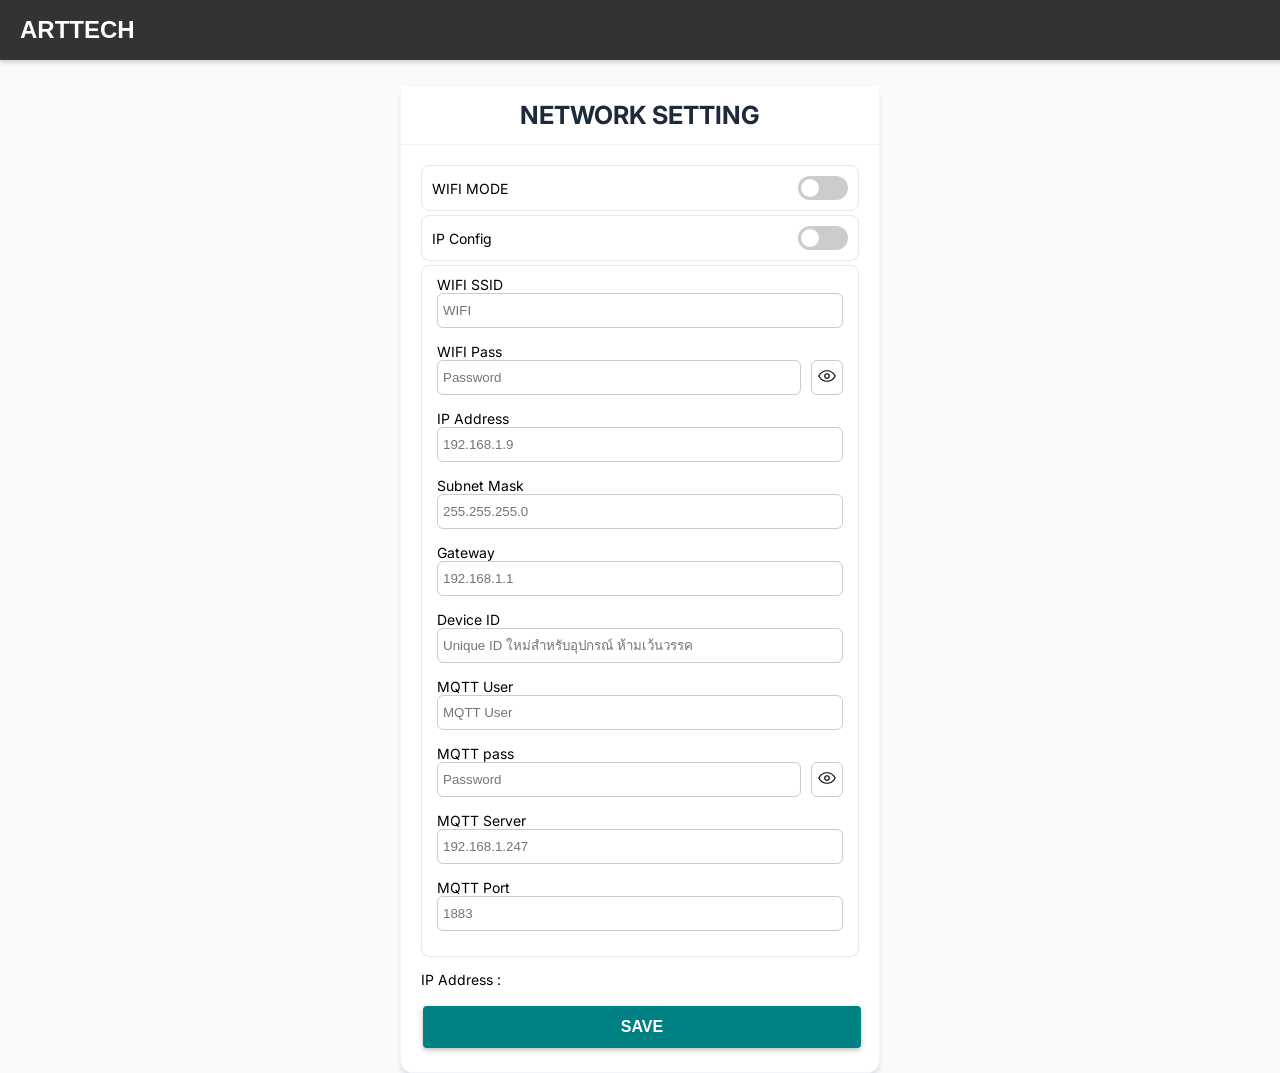
==== data/network.html @ 27d4adc0 "add first code" ====
<!DOCTYPE html>
<html lang="en">

<head>
  <meta charset="UTF-8" />
  <meta http-equiv="X-UA-Compatible" content="IE=edge" />
  <meta name="viewport" content="width=device-width, initial-scale=1.0" />
  <title>ARTTECH</title>
  <link rel="stylesheet" href="substyle.css" />
  <link rel="stylesheet" href="mainstyle.css" />
</head>

<body>
  <header class="navbar">
    <div class="navbar-brand">
      <a href="index.html" class="navbar-logo-link">
        <span class="navbar-text">ARTTECH</span>
      </a>
    </div>
  </header>

<div class="main-container">
    <div class="blockhead">
      <div class="blockname">
        <p class="namehead">NETWORK SETTING</p>
       
      </div>
    </div>

    <div class="blockcontent">
      <!-- //ToggleSetting////////////////////////////////////////////////////////////////////////////////////// -->

      <div class="toggle-row">
        <span class="toggle">WIFI MODE
          <span id="wifi-mode" class="toggle-batt"></span>
        </span>

        <label class="switch">
          <input id="wifiModeToggle" type="checkbox" onchange="wifiMode(this); toggleSetting(this, 'wifi mode')" />
          <span class="slider"></span>
        </label>
      </div>

      <div class="toggle-row">
        <span class="toggle">IP Config
          <span id="ipConfig" class="toggle-batt"></span>
        </span>

        <label class="switch">
          <input id="ipConfigToggle" type="checkbox" onchange="IPconfig(this)" />
          <span class="slider"></span>
        </label>
      </div>

      <!--.//input field///////////////////////////////////////////////////////////////////////////////////// -->

      <div class="card-main">
        <div class="para-name"><span>WIFI SSID</span></div>
        <form class="setting-input" data-setting="wifi_ssid">
          <div class="form-row">
            <input class="text-input" type="text" id="wifi_ssid" name="wifi_ssid" placeholder="WIFI" required />
            <!-- <select id="ssidSelect" >
              <option value="" disabled selected class="dropdown-placeholder">
                Please select the device list
              </option>
            </select>
            <button class="button-set" id="scanBtn">Scan</button> -->
          </div>
        </form>

        <div class="para-name"><span>WIFI Pass</span></div>
        <form class="setting-input" data-setting="wifi_pass">
          <div class="form-row">
            <input id="wifi_pass" type="password" aria-describedby="toggleHint" placeholder="Password" />
            <button id="wifi_toggle" class="icon-btn" type="button" data-target="wifi_pass" aria-pressed="false"
              aria-label="แสดงรหัสผ่าน">
              <!-- ไอคอนตาแบบง่าย (SVG) -->
              <svg width="18" height="18" viewBox="0 0 24 24" fill="none" aria-hidden="true">
                <path d="M1 12s4-7 11-7 11 7 11 7-4 7-11 7S1 12 1 12z" stroke="currentColor" stroke-width="1.5" />
                <circle cx="12" cy="12" r="3" stroke="currentColor" stroke-width="1.5" />
              </svg>
            </button>
          </div>
        </form>
        <!--////////////////////////////////////////////////////////////////////////////////////////////////////////// -->

        <div class="block-ipstatic" id="ip-hide">
          <div class="para-name"><span>IP Address</span></div>
          <form class="setting-input" data-setting="ip_address">
            <div class="form-row">
              <input class="text-input" type="text" id="ip_address" name="ip_address" placeholder="192.168.1.9"
                required />
            </div>
          </form>

          <div class="para-name"><span>Subnet Mask</span></div>
          <form class="setting-input" data-setting="subnet_mask">
            <div class="form-row">
              <input class="text-input" type="text" id="subnet_mask" name="subnet_mask" placeholder="255.255.255.0"
                required />
            </div>
          </form>

          <div class="para-name"><span>Gateway</span></div>
          <form class="setting-input" data-setting="default_gateway">
            <div class="form-row">
              <input class="text-input" type="text" id="default_gateway" name="default_gateway" placeholder="192.168.1.1" required />
            </div>
          </form>
        </div>

        <!--////////////////////////////////////////////////////////////////////////////////////////////////////////// -->
        <div class="para-name"><span>Device ID</span></div>
        <form class="setting-input" data-setting="device_id">
          <div class="form-row">
            <input class="text-input" type="text" id="device_id" name="device_id" placeholder="Unique ID ใหม่สำหรับอุปกรณ์ ห้ามเว้นวรรค" required />
          </div>
        </form>

        <div class="para-name"><span>MQTT User</span></div>
        <form class="setting-input" data-setting="mqtt_server">
          <div class="form-row">
            <input class="text-input" type="text" id="mqtt_user" name="mqtt_user" placeholder="MQTT User" required />
          </div>
        </form>

        <div class="para-name"><span>MQTT pass</span></div>
        <form class="setting-input" data-setting="mqtt_pass">
          <div class="form-row">
            <input id="mqtt_pass" type="password" aria-describedby="toggleHint" placeholder="Password" />
            <button id="mqtt-toggle" class="icon-btn" type="button" data-target="mqtt_pass" aria-pressed="false"
              aria-label="แสดงรหัสผ่าน">
              <!-- ไอคอนตาแบบง่าย (SVG) -->
              <svg width="18" height="18" viewBox="0 0 24 24" fill="none" aria-hidden="true">
                <path d="M1 12s4-7 11-7 11 7 11 7-4 7-11 7S1 12 1 12z" stroke="currentColor" stroke-width="1.5" />
                <circle cx="12" cy="12" r="3" stroke="currentColor" stroke-width="1.5" />
              </svg>
            </button>
          </div>
        </form>

        <div class="para-name"><span>MQTT Server</span></div>
        <form class="setting-input" data-setting="mqtt_server">
          <div class="form-row">
            <input class="text-input" type="text" id="mqtt_server" name="mqtt_server" placeholder="192.168.1.247"
              required />
          </div>
        </form>

        <div class="para-name"><span>MQTT Port</span></div>
        <form class="setting-input" data-setting="mqtt_port">
          <div class="form-row">
            <input class="text-input" type="text" id="mqtt_port" name="mqtt_port" placeholder="1883" required />
          </div>
        </form>
      </div>

       <p class="ip-display">IP Address : <span id="esp32-ip"></span></p>

      <div class="card-middle">
        <button class="button-save" onclick="sendConfig()">SAVE</button>
      </div>
    </div>
  </div>

  <script src="info.js"></script>
  <script src="network.js"></script>
</body>

</html>
---- data/substyle.css ----
:root {
  --radainblock: 5px;
  --nameblockh: 70px;
  --widthblock: 650px;
  --theme1: #3b82f6;
  --theme2: #008184;
  --theme3: #24c522;
  --theme4: #008184;
  --blockh: 80px;
  --blockv: 140px;
  --blockw: 90px;
  --radainblock: 5px;
  --hover: 0.8;
}

.main-container {
  position: relative;
  margin-top: 85px;
  margin-bottom: 30px;
  width: 90%;
  font-size: 14px;
  max-width: 480px;
  box-sizing: border-box;
  background: white;
  border-radius: 12px;
  box-shadow: 0 4px 6px -1px rgba(0, 0, 0, 0.1), 0 2px 4px -1px rgba(0, 0, 0, 0.06);
  border: 1px solid #f1f5f9;
  display: flex;
  flex-direction: column;
}

.blockhead {
  padding: 14px;
  border-bottom: 1px solid #f1f5f9;
  background: white;
}

.blockdummy {
  height: 37px;
}

.blockcontent {
  padding: 20px;

}

.blockname {
  display: flex;
  justify-content: center;
}

.menu-grid {
  display: grid;
  /* 1. เปลี่ยนจาก 1fr เป็น auto และใช้ justify-content: center เพื่อดึงไอคอนมารวมตรงกลาง */
  grid-template-columns: repeat(3, auto);
  gap: 8px; /* 2. ลดระยะห่าง (Gap) ระหว่างไอคอนลงตามใจชอบ (เดิม 15px) */
  justify-content: center; 
  align-items: center;
  padding: 10px 0;
}

@media (max-width: 400px) {
  .menu-grid {
    /* ปรับสำหรับหน้าจอขนาดเล็กพิเศษ */
    grid-template-columns: repeat(2, auto);
    gap: 8px; /* ระยะห่างตอนสองแถว */
  }
}

.blockicon-row {
  display: flex;
  justify-content: center;
}

.blockicon {
  height: var(--blockh);
  width: var(--blockh);
  background-color: #fff;
  border-radius: var(--radainblock);
  -webkit-box-shadow: 0 10px 30px rgba(0, 0, 0, 0.2);
  box-shadow: 0px 0px 2px rgba(0, 0, 0, 0.2);
  border: 1px;
  display: grid;
  place-items: center;
  margin: 5px;
  cursor: pointer;
}

.blockicon:active {
  -webkit-box-shadow: 0 30px 50px rgba(0, 0, 0, .2);
  box-shadow: 0px 0px 5px rgba(0, 0, 0, .2);
  transform: translateY(5px);
}

.blockicon:hover {
  opacity: var(--hover);
}

.blockicon-link {
  color: #000000;
  text-decoration: none;
}

p.namehead {
  font-size: 25px;
  font-weight: bold;
  color: #1e293b;
  margin: 0px;
}

p.namesub {
  margin: 0px;
}

.toggle-row {
  display: flex;
  justify-content: space-between;
  align-items: center;
  background: #fff;
  padding: 10px 10px;
  margin-bottom: 4px;
  border: 1px solid #e2e8f0;
  border-radius: 8px;
}

.toggle-text {
  width: 185px;
}

.switch {
  position: relative;
  display: inline-block;
  width: 50px;
  height: 24px;
}

.switch input {
  opacity: 0;
  width: 0;
  height: 0;
}

.switch input:disabled + .slider {
  opacity: 0.5;
  cursor: not-allowed;
}
.disabled {
  opacity: 0.5;
  pointer-events: none;
}

.slider {
  position: absolute;
  cursor: pointer;
  top: 0;
  left: 0;
  right: 0;
  bottom: 0;
  background-color: #ccc;
  transition: .4s;
  border-radius: 24px;
}

.slider:before {
  position: absolute;
  content: "";
  height: 18px;
  width: 18px;
  left: 3px;
  bottom: 3px;
  background-color: white;
  transition: .4s;
  border-radius: 50%;
}

input:checked+.slider {
  background-color: var(--theme2);
}

input:checked+.slider:before {
  transform: translateX(26px);
}

/*All Card /////////////////////////////////////////////////////////////////////////////////////////////////// */
.card-main {
  justify-content: space-between;
  align-items: center;
  background: #fff;
  margin-bottom: 4px;
  padding: 10px 15px;
  border: 1px solid #e2e8f0;
  border-radius: 8px;
  /*box-shadow: 0 1px 2px rgba(0,0,0,0.2);* #1e293b;*/
}

.label {
  color: #1e293b;
}

.value {
  color: #1e293b;
}

.card-name {
  padding: 3px;
  margin-bottom: 2px;
}

.para-name {
  padding: 0px;
}

.setting-input {
  margin-bottom: 15px;
}

.card-middle {
  text-align: center;
}

.form-row {
  display: flex;
  font-size: 16px;
  gap: 10px;
  height: 35px;
  justify-content: space-between;
}

.text-input {
  padding-left: 10px;
}

select {
  padding: 3px;
  height: 35px;
  border: 1px solid #e2e8f0;
  border-radius: 6px;
  flex: 1;
}

.button-set {
  background-color: var(--theme2);
  /* width: 100%; */
  height: 35px;
  border: none;
  color: rgb(255, 255, 255);
  padding: 1px 24px;
  text-align: center;
  text-decoration: none;
  display: inline-block;
  cursor: pointer;
  border-radius: 4px;
  box-shadow: 0 1px 1px 0 rgba(0, 0, 0, 0.4);
  /* เพิ่มเงา */
  transition: box-shadow 0.3s;
}

.button-set:active {
  transform: translateY(5px);
}

.button-set:hover {
  box-shadow: 0 4px 8px 0 rgba(0, 0, 0, 0.2);
}

.button-save {
  background-color: var(--theme2);
  /* สีฟ้า */
  width: 100%;
  border: none;
  color: white;
  font-size: 16px;
  font-weight: bold;
  padding: 12px 24px;
  text-align: center;
  text-decoration: none;
  display: inline-block;
  margin: 4px 2px;
  cursor: pointer;
  border-radius: 4px;
  box-shadow: 0 2px 5px 0 rgba(0, 0, 0, 0.26);
  /* เพิ่มเงา */
  transition: box-shadow 0.3s;
}

.button-save:hover {
  box-shadow: 0 4px 8px 0 rgba(0, 0, 0, 0.4);
  /* เงาเข้มขึ้นเมื่อ hover */
}

.input-batt {
  padding: 0px 10px;
  border: 1px solid #ccc;
  border-radius: 6px;
  max-width: 100%;
  flex: 1;
}

/* input[type="number"] {
  padding: 0px 10px;
  border: 1px solid #ccc;
  border-radius: 6px;
  max-width: 100%;
  /* flex: 1; */
/* } */


/* input[type="number"] {
  max-width: 100%;
} */

input[type="text"] {
  padding: 5px;
  border: 1px solid #ccc;
  border-radius: 6px;
  flex: 1;
}

input[type="text"] {
  max-width: 100%;
}

.display-row {
  display: flex;
  align-items: center;
  justify-content: space-between;
  padding: 10px 16px;
  background: #fefefe;
  margin-bottom: 4px;
  border: 1px solid #e2e8f0;
  border-radius: 8px;
  color: #000000;
}

.value-container {
  display: flex;
  gap: 4px;
  align-items: center;

}

input[type="password"] {
  padding: 5px;
  border: 1px solid #ccc;
  border-radius: 6px;
  flex: 1;
}

button.icon-btn {
  background: none;
  border: 1px solid #ccc;
  padding: 6px;
  border-radius: 6px;
  cursor: pointer;
}

button.icon-btn:focus {
  outline: 2px solid #6ca0ff;
}

.error-container {
  color: red;
  font-size: 12px;
  margin-top: 4px;
  display: none;
  /* เริ่มต้นซ่อน */
}

.card-horizontal {
  display: flex;
  align-items: center;
  justify-content: space-between;
  border: 1px solid #e2e8f0;
  margin: 5px 0px;
  border-radius: 12px;
  padding: 10px 16px;
  gap: 6px;

}

.card-vertical {
  /* display: flex; */
  flex-direction: column;
}


.grid-input {
  display: flex;
  align-items: center;
}

.grid-control {
  height: 30px;
  margin-right: 5px;
  padding-left: 10px;
  width: 70%;
  min-width: 70px;
  border: 1px solid #ccc;
  border-radius: 6px;
}

.cutoff-name {
  padding: 0px 5px;
  width: 130px;
  margin: 0px 5px;
}

/* Responsive adjustments for mobile */
@media (max-width: 480px) {
  .card-horizontal {
    flex-direction: column;
    align-items: stretch;
    gap: 12px;
  }
  .grid-input {
    justify-content: space-between;
    width: 100%;
  }
  .grid-control {
    width: 90%;
  }
  .cutoff-name {
    width: auto;
    margin-bottom: 4px;
    display: block;
  }
  .card-vertical {
    flex: 1;
  }
  .button-set {
    width: 100%;
  }
}
---- data/mainstyle.css ----
@import url('https://fonts.googleapis.com/css2?family=Inter:wght@400;500;600;700&display=swap');

html, body {
    height: 100%; /* หรือ min-height: 100vh; */
}

body {
    font-family: 'Inter', -apple-system, BlinkMacSystemFont, "Segoe UI", Roboto, sans-serif;
    padding: 0; 
    margin: 0; 
    font-size: 14px;
    background-color: #f8fafc;
    min-height: 100vh; 
    display: flex; 
    flex-direction: column;
    align-items: center;
    justify-content: flex-start;
}

h1 {
    margin-top: calc(var(--navbar-height) + 20px); /* Adjust 20px as desired spacing */
    padding: 10px; /* Keep internal padding for h1 */
    text-align: center;
    color: #0f172a;
    font-size: 1.8em;
    width: 100%; /* Ensure h1 takes full width for text-align: center to be effective */
    max-width: 500px; /* Limit h1 width to match toggle-container */
    box-sizing: border-box; /* Include padding in width calculation */
    margin-bottom: 20px; /* Space between h1 and toggle-container */
}

/* Define CSS variable for Navbar height */
:root {
    --navbar-height: 60px; /* ปรับค่านี้ตามความสูงจริงของ Navbar ของคุณ */
}

/* Navbar Styles (จากโค้ดเดิมที่ปรับปรุง) */
.navbar {
    width: 100%;
    height: var(--navbar-height); /* กำหนดความสูง Navbar */
    background-color: #333; 
    padding: 0 20px; /* ลด padding ด้านบน/ล่าง เพราะใช้ height แทน */
    display: flex;
    justify-content: flex-start; 
    align-items: center;
    box-shadow: 0 2px 5px rgba(0,0,0,0.2); 
    position: fixed; 
    top: 0;
    left: 0;
    z-index: 1000; 
}

.navbar-brand {
    display: flex;
    align-items: center;
}

.navbar-logo-link {
    text-decoration: none;
    display: flex;
    align-items: center;
}

.navbar-logo { /* ถ้าคุณมี Logo รูปภาพ */
    height: 30px; 
    margin-right: 10px;
}

.navbar-text {
    color: #fff; 
    font-size: 24px; 
    font-weight: bold;
    font-family: 'Arial Black', sans-serif; 
    text-transform: uppercase; 
}

/*Footer----------------------------------------------------------------------------------*/

  .main-footer {
    width: 100%;
    background-color: #333;
    color: white;
    text-align: center;
    padding: 1em;
    position: fixed; 
    bottom: 0px;
  }
  .footer-content P {
    margin: 0px;
  }

  @media (max-width: 767px) {
  .footer {
    font-size: 0.8em; /* ลดขนาดตัวอักษร */
    padding: 5px; /* ลดระยะห่าง */
    /* จัดเรียงองค์ประกอบใหม่หากจำเป็น */
  }
}
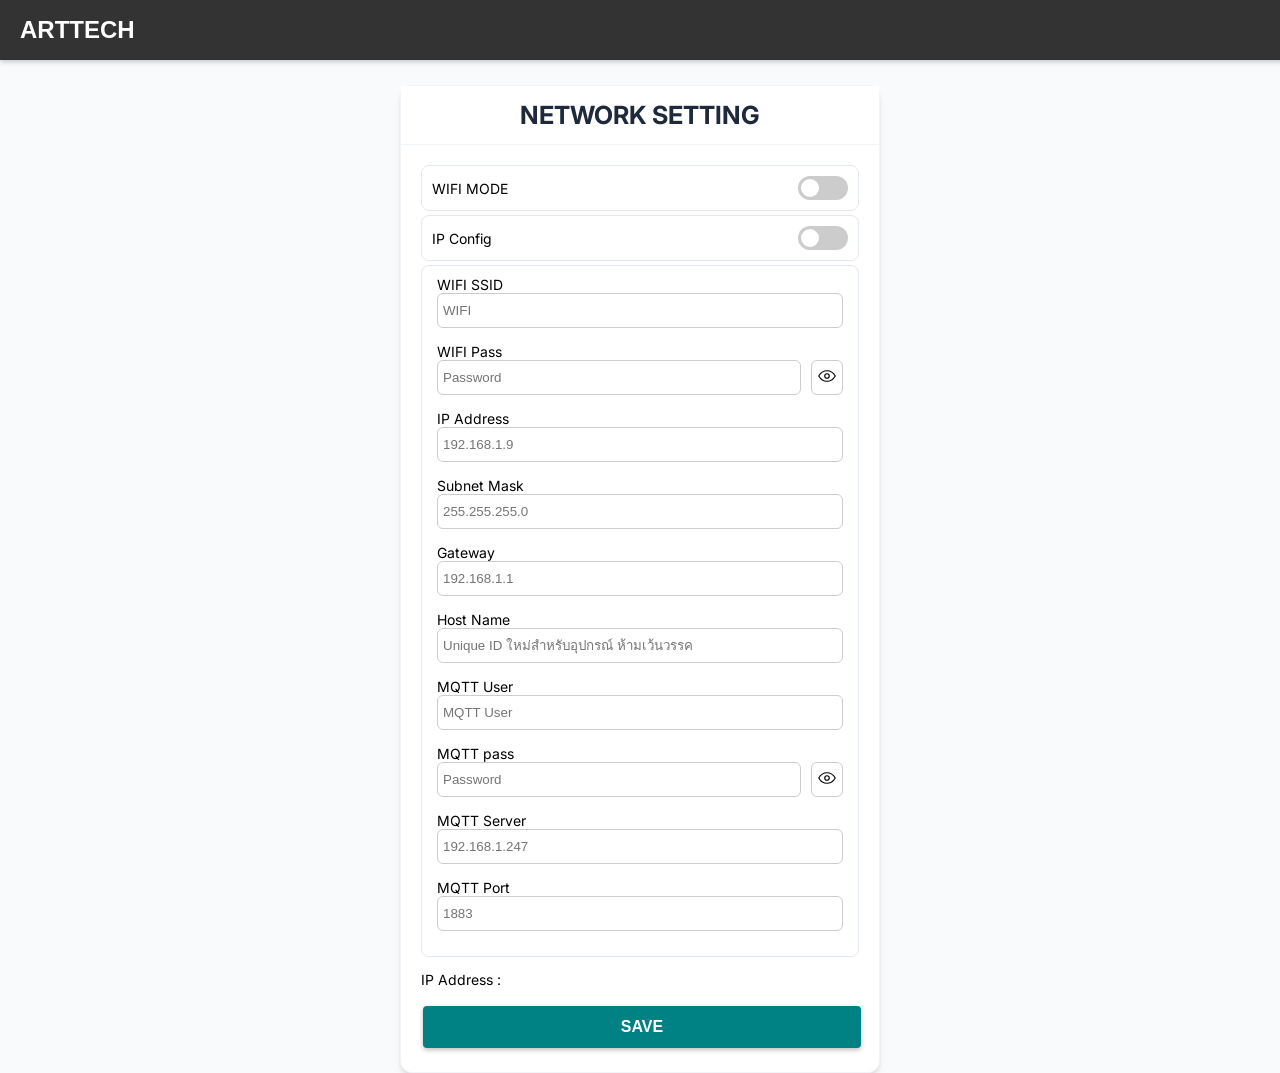
==== commit f9293e14: "fix friendly name for homeaisstant" ====
--- a/data/network.html
+++ b/data/network.html
@@ -110,10 +110,10 @@
         </div>
 
         <!--////////////////////////////////////////////////////////////////////////////////////////////////////////// -->
-        <div class="para-name"><span>Device ID</span></div>
-        <form class="setting-input" data-setting="device_id">
+        <div class="para-name"><span>Host Name</span></div>
+        <form class="setting-input" data-setting="host_name">
           <div class="form-row">
-            <input class="text-input" type="text" id="device_id" name="device_id" placeholder="Unique ID ใหม่สำหรับอุปกรณ์ ห้ามเว้นวรรค" required />
+            <input class="text-input" type="text" id="host_name" name="host_name" placeholder="Unique ID ใหม่สำหรับอุปกรณ์ ห้ามเว้นวรรค" required />
           </div>
         </form>
 
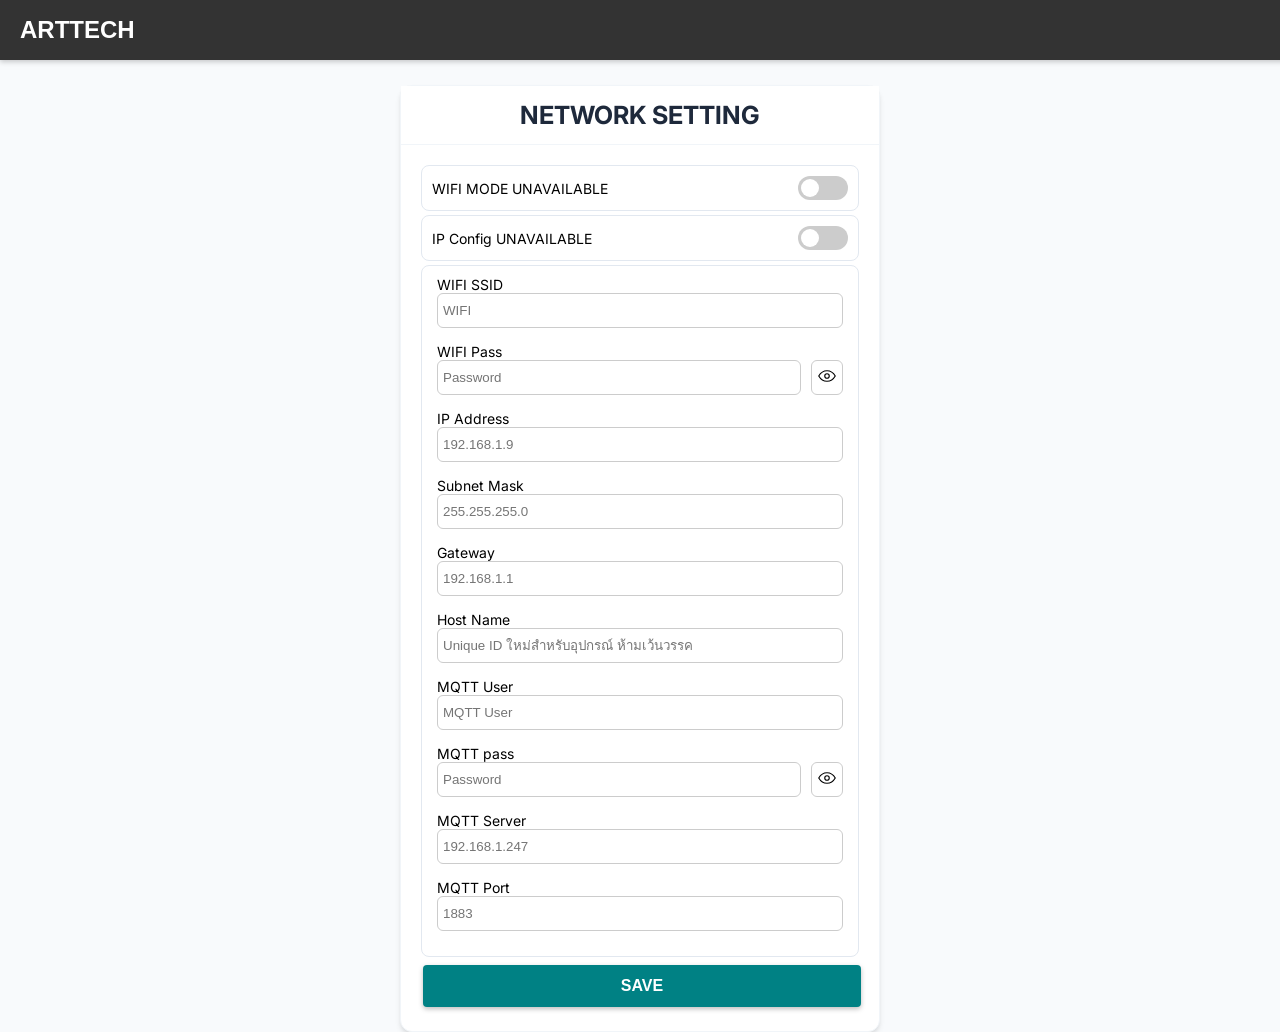
==== commit 9d9c5b3d: "Update MQTT client ID and station status UI" ====
--- a/data/network.html
+++ b/data/network.html
@@ -32,7 +32,7 @@
 
       <div class="toggle-row">
         <span class="toggle">WIFI MODE
-          <span id="wifi-mode" class="toggle-batt"></span>
+          <span id="wifi-mode" class="toggle-batt">LOADING...</span>
         </span>
 
         <label class="switch">
@@ -43,7 +43,7 @@
 
       <div class="toggle-row">
         <span class="toggle">IP Config
-          <span id="ipConfig" class="toggle-batt"></span>
+          <span id="ipConfig" class="toggle-batt">LOADING...</span>
         </span>
 
         <label class="switch">
@@ -155,7 +155,14 @@
         </form>
       </div>
 
-       <p class="ip-display">IP Address : <span id="esp32-ip"></span></p>
+      <section class="card-main station-status" id="station-status" hidden aria-labelledby="station-status-title">
+        <div class="para-name"><span id="station-status-title">STATION STATUS</span></div>
+        <div class="display-row"><span class="label">IP Address</span><strong class="value" id="station-ip">--</strong></div>
+        <div class="display-row"><span class="label">MAC Address</span><strong class="value" id="station-mac">--</strong></div>
+        <div class="display-row"><span class="label">Uptime</span><strong class="value" id="station-uptime">--</strong></div>
+        <div class="display-row"><span class="label">WiFi Signal</span><strong class="value" id="station-rssi">--</strong></div>
+      </section>
+
 
       <div class="card-middle">
         <button class="button-save" onclick="sendConfig()">SAVE</button>
@@ -164,7 +171,7 @@
   </div>
 
   <script src="info.js"></script>
-  <script src="network.js"></script>
+  <script src="network.js?v=2"></script>
 </body>
 
 </html>
--- a/data/substyle.css
+++ b/data/substyle.css
@@ -332,6 +332,26 @@
   color: #000000;
 }
 
+/* Station status: clean rows without individual borders. */
+.station-status {
+  border: 1px solid #e2e8f0;
+  border-radius: 8px;
+}
+
+.station-status .display-row {
+  border: none;
+  border-radius: 0;
+  background: transparent;
+  padding: 7px 0;
+  margin-bottom: 0;
+  font-size: 12px;
+}
+
+.station-status .label,
+.station-status .value {
+  font-size: 12px;
+}
+
 .value-container {
   display: flex;
   gap: 4px;
